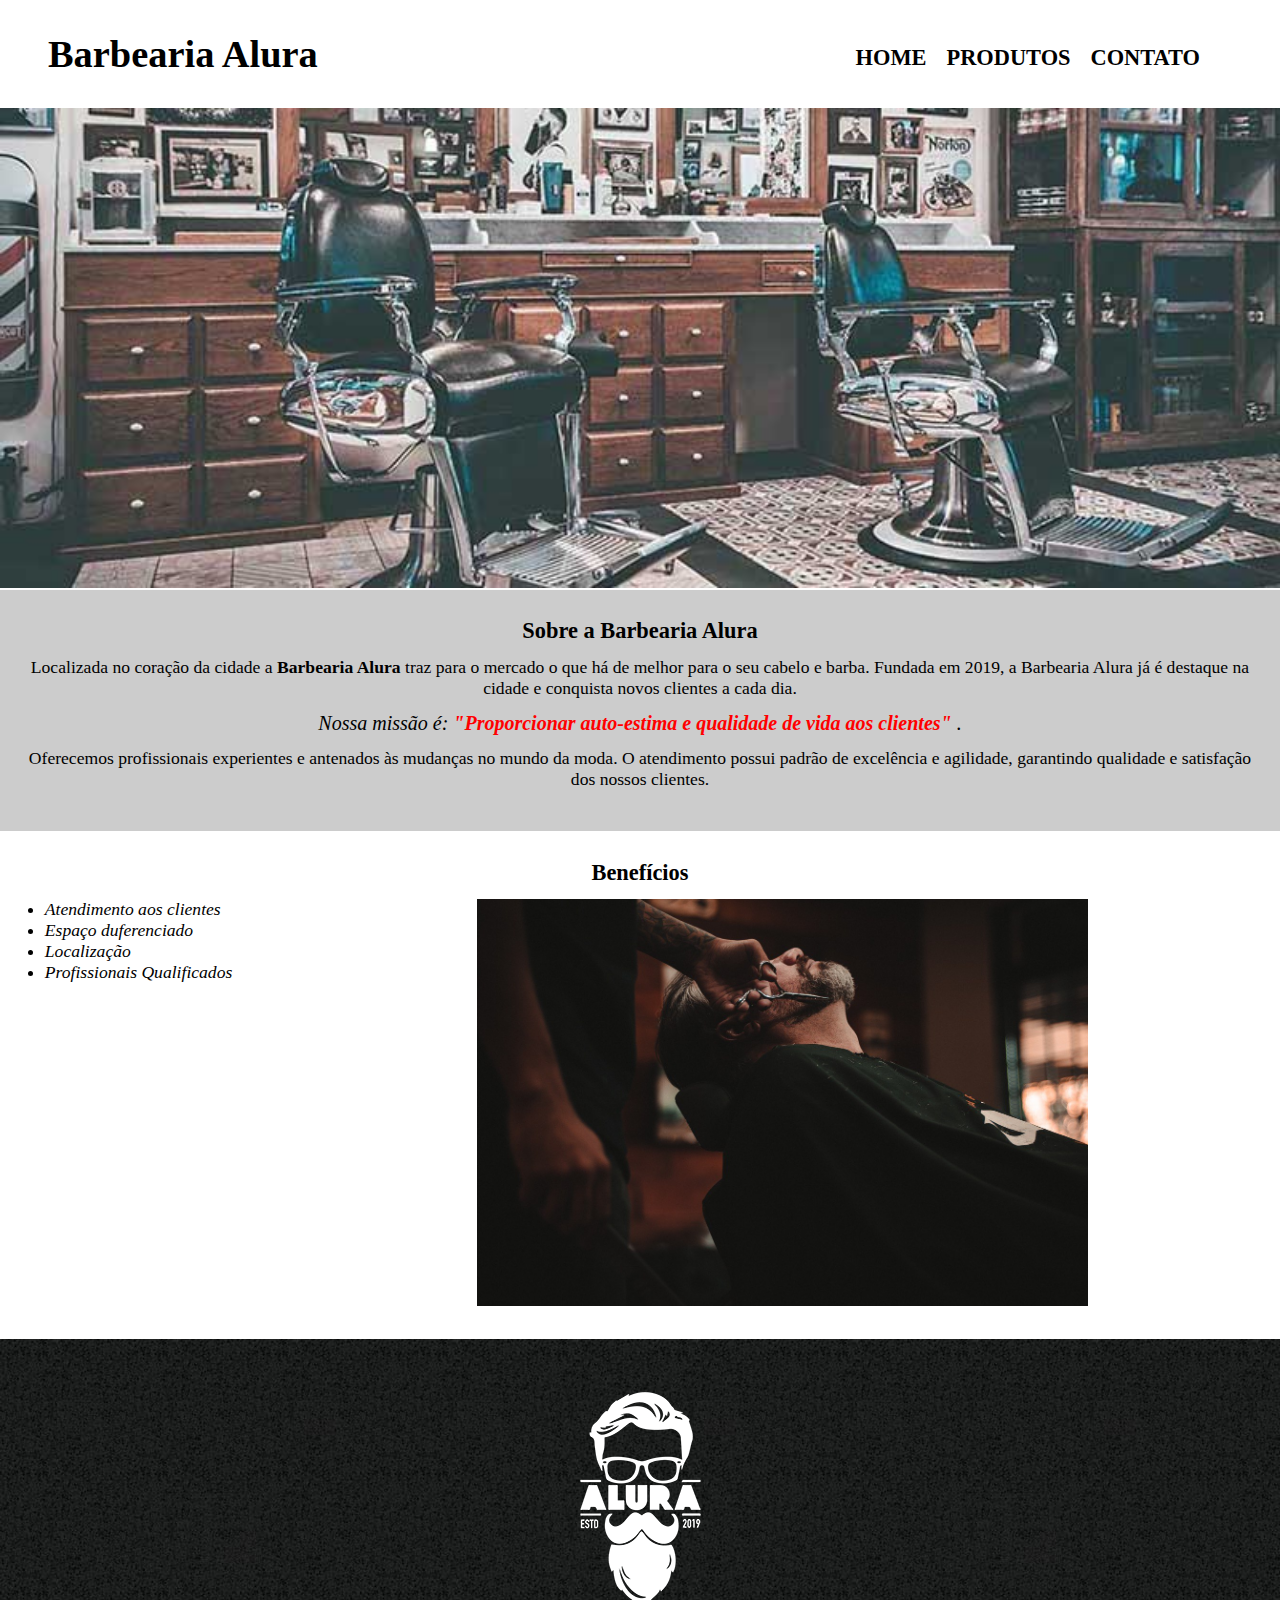
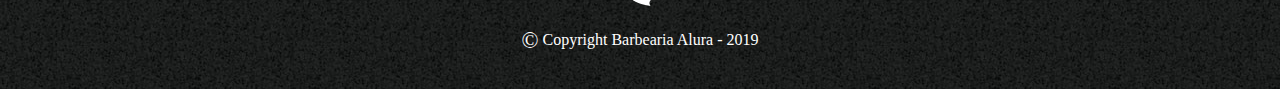
==== index.html @ c27ff3c3 "commit module three finished" ====
<!DOCTYPE html>
<html lang="pt-br">
    <head>
        <meta charset="UTF-8">
        <title>Barbearia Alura</title>
        <link rel="stylesheet" href="css/style-home.css">
       
    </head>
    
    <body>
        <header>
            <div class="d-header">
                <h1 class="main-title">Barbearia Alura</h1>
                <nav>
                    <ul>
                        <li><a href="index.html">Home</a></li>
                        <li><a href="products.html">Produtos</a></li>
                        <li><a href="contact.html">Contato</a></li>
                    </ul>
                </nav>
            </div>
        </header>

        <main>
                <img id="banner" src="images/banner.jpg" alt="banner">

                <section class="description">
                    <h2 class="centralized-title">Sobre a Barbearia Alura</h2> 

                    <p>Localizada no coração da cidade a <strong>Barbearia Alura</strong>  traz para o mercado o que há de melhor para o seu cabelo e barba. Fundada em 2019, a Barbearia Alura já é destaque na cidade e conquista novos clientes a cada dia.
                    </p> 

                    <p id="mission">Nossa missão é: <strong>"Proporcionar auto-estima e qualidade de vida aos clientes"</strong> .</p> 

                    <p>Oferecemos profissionais experientes e antenados às mudanças no mundo da moda. O atendimento possui padrão de excelência e agilidade, garantindo qualidade e satisfação dos nossos clientes.
                    </p> 
                </section>

                <section class="benefits">
                    <h3 class="centralized-title">Benefícios</h3>
                    <ul>
                        <li class="itens">Atendimento aos clientes</li>
                        <li class="itens">Espaço duferenciado</li>
                        <li class="itens">Localização</li>
                        <li class="itens">Profissionais Qualificados</li>
                    </ul>
                    <img src="images/beneficios.jpg" alt="Beneficios" class="image-benefits">
                </section>
        </main>

        <footer>
                <img src="images/products/logo-branco.png" alt="Logotipo" class="">
                <p class="copyright"><span id="copy"> &copy;</span> Copyright Barbearia Alura - 2019</p>
        </footer>
    </body>
</html>
---- css/style-home.css ----
:root {
    --grey: #cccccc;
    --white: #ffffff;
    --hover: #c78c19;
    --red: #FF0000;
    --black: #000000;
}

* {
    padding: 0px;
    margin: 0px;
}

html {
    font-size: 62,5%;
    overflow: scroll;
}


.d-header {
    position: relative;
    padding: 2rem;
    box-sizing: border-box;
}

.main-title {
    font-size: 2.4rem;
    font-weight: bold;
    padding-left: 1rem;
}

nav {
    position: absolute;
    right: 4rem;
    top: 2.8rem;
}

nav li {
    display: inline;
    margin-right: 1rem;
}

nav a {
    text-transform: uppercase;
    text-decoration: none;
    color: var(--black-text);
    font-weight: bold;
    font-size: 1.4rem;
}

nav a:hover {
    color: var(--hover);
}

#banner {
    width: 100%;
}

.centralized-title {
    text-align: center;
    font-size: 1.4rem;
    font-weight: bold;
}

.description {
    background: var(--grey);
    padding: 1.8rem;
    margin-top: -0.15rem;
}

.description h2,h3 {
    margin-bottom: 0.8rem;
}

.description p {
    font-size: 1.1rem;
    text-align: center; 
    margin-bottom: 0.8rem;
}

#mission {
    text-align: center;
    font-size: 20px;
    font-style: italic;
}

#mission strong {
    color: var(--red);
}

.itens {
    font-style: italic;
    font-size: 1.1rem;
}

.benefits {
    padding: 1.8rem;
}

.benefits ul{
    display: inline-block;
    vertical-align: top;
    width: 20%;
    margin: 0 15% 0 1rem;
}

.image-benefits {
    width: 50%;
}

footer {
    text-align: center;
    background: url("../images/products/bg.jpg");
    padding: 2.2rem 0;
}

.copyright {
    color: var(--white);
    font-size: 1rem;
}

#copy {
    font-size: 1.4rem;
    vertical-align: middle;
}
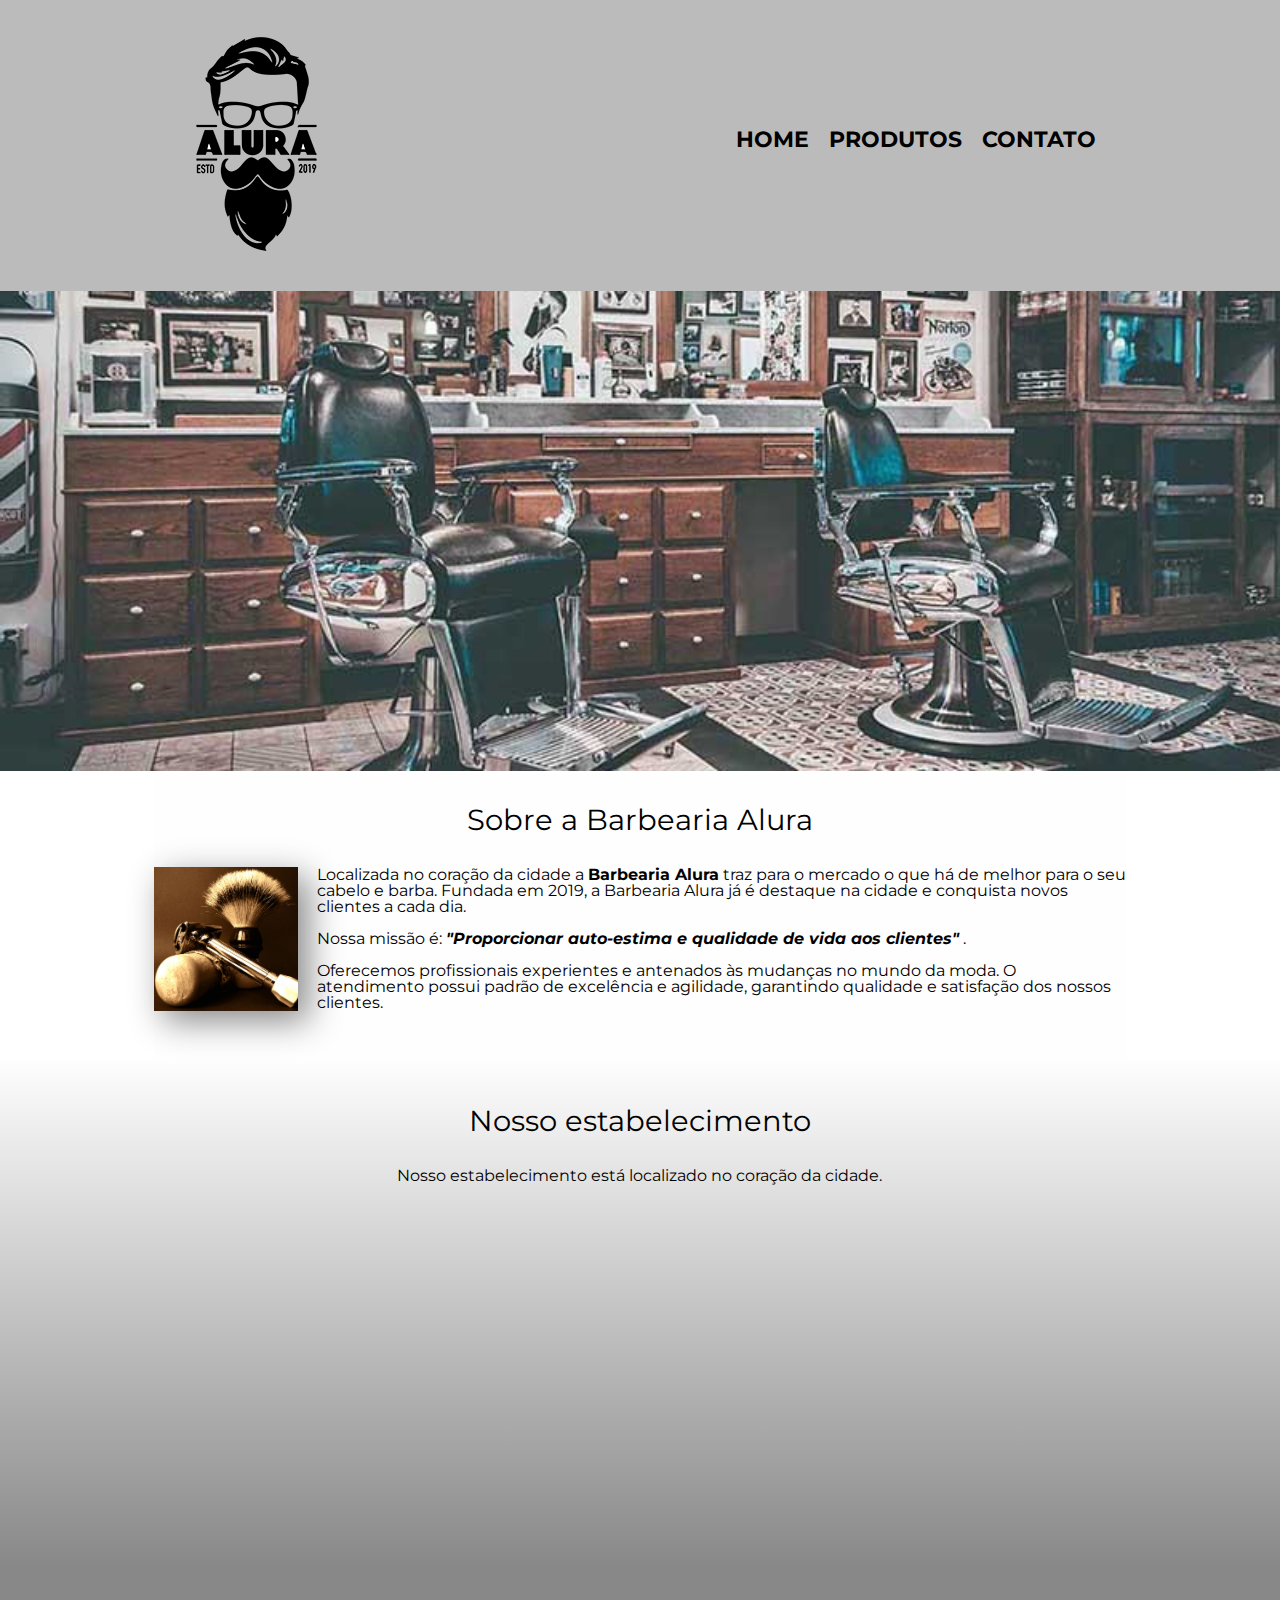
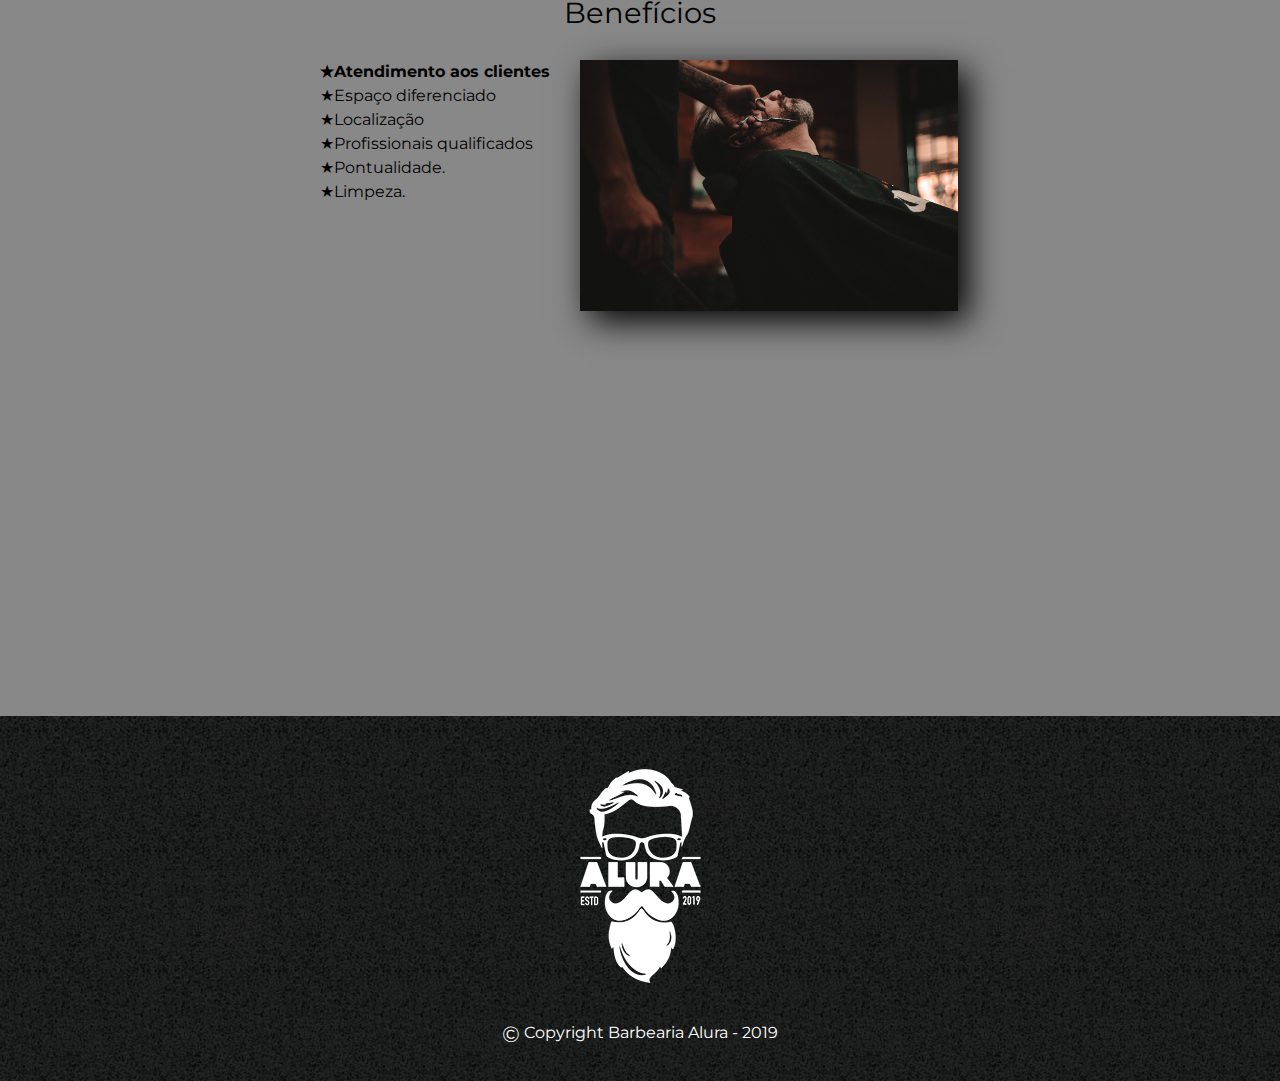
==== commit 21f855ab: "initial commit module four" ====
--- a/index.html
+++ b/index.html
@@ -1,57 +1,90 @@
 <!DOCTYPE html>
 <html lang="pt-br">
-    <head>
-        <meta charset="UTF-8">
-        <title>Barbearia Alura</title>
-        <link rel="stylesheet" href="css/style-home.css">
-       
-    </head>
-    
-    <body>
-        <header>
-            <div class="d-header">
-                <h1 class="main-title">Barbearia Alura</h1>
-                <nav>
-                    <ul>
-                        <li><a href="index.html">Home</a></li>
-                        <li><a href="products.html">Produtos</a></li>
-                        <li><a href="contact.html">Contato</a></li>
-                    </ul>
-                </nav>
+
+<head>
+    <meta charset="UTF-8">
+    <title>Barbearia Alura</title>
+    <link rel="stylesheet" href="css/reset.css">
+    <link rel="stylesheet" href="css/style.css">
+    <link rel="preconnect" href="https://fonts.googleapis.com">
+    <link rel="preconnect" href="https://fonts.gstatic.com" crossorigin>
+    <link href="https://fonts.googleapis.com/css2?family=Montserrat&display=swap" rel="stylesheet">
+
+</head>
+
+<body>
+    <header>
+        <div class="d-header">
+            <h1><img src="images/products/logo.png" alt="Logotipo"></h1>
+            <nav>
+                <ul>
+                    <li><a href="index.html">Home</a></li>
+                    <li><a href="products.html">Produtos</a></li>
+                    <li><a href="contact.html">Contato</a></li>
+                </ul>
+            </nav>
+        </div>
+    </header>
+
+    <main>
+        <img class="banner" src="images/banner.jpg" alt="Banner Principal">
+
+        <section class="main-description">
+
+            <h2 class="main-title">Sobre a Barbearia Alura</h2>
+            <img class="utensils" src="images/utensilios.jpg" alt="Utensilios de um Barbeiro">
+
+            <p>Localizada no coração da cidade a <strong>Barbearia Alura</strong> traz para o mercado o que há de melhor
+                para o seu cabelo e barba. Fundada em 2019, a Barbearia Alura já é destaque na cidade e conquista novos
+                clientes a cada dia.
+            </p>
+            <p id="mission">Nossa missão é: <strong><em>"Proporcionar auto-estima e qualidade de vida aos
+                        clientes"</em></strong> .</p>
+            <p>Oferecemos profissionais experientes e antenados às mudanças no mundo da moda. O atendimento possui
+                padrão de excelência e agilidade, garantindo qualidade e satisfação dos nossos clientes.
+            </p>
+        </section>
+
+        <section class="map">
+            <div class="content-map">
+                <h3 class="main-title">Nosso estabelecimento</h3>
+                <p>Nosso estabelecimento está localizado no coração da cidade.</p>
+
+                <iframe src="https://www.google.com/maps/embed?pb=!1m18!1m12!1m3!1d3483.6136731436673!2d-51.222532385066884!3d-29.
+                176054598388856!2m3!1f0!2f0!3f0!3m2!1i1024!2i768!4f13.1!3m3!1m2!1s0x951ea3a99dbcde3d%3A0x7c875dc6b31eb12f!2sVillagio%20
+                Caxias!5e0!3m2!1spt-BR!2sbr!4v1624771058964!5m2!1spt-BR!2sbr" width="100%" height="300" style="border:0;" 
+                allowfullscreen="" loading="lazy"></iframe>
             </div>
-        </header>
+        </section>
 
-        <main>
-                <img id="banner" src="images/banner.jpg" alt="banner">
+        <section class="benefits">
+            <h3 class="main-title">Benefícios</h3>
 
-                <section class="description">
-                    <h2 class="centralized-title">Sobre a Barbearia Alura</h2> 
+            <div class="benefits-content">
+                <ul class="benefits-list">
+                    <li class="itens">Atendimento aos clientes</li>
+                    <li class="itens">Espaço diferenciado</li>
+                    <li class="itens">Localização</li>
+                    <li class="itens">Profissionais qualificados</li>
+                    <li class="itens">Pontualidade.</li>
+                    <li class="itens">Limpeza.</li>
+                </ul>
 
-                    <p>Localizada no coração da cidade a <strong>Barbearia Alura</strong>  traz para o mercado o que há de melhor para o seu cabelo e barba. Fundada em 2019, a Barbearia Alura já é destaque na cidade e conquista novos clientes a cada dia.
-                    </p> 
+                <img src="images/beneficios.jpg" alt="Beneficios" class="benefits-image">
+            </div>
 
-                    <p id="mission">Nossa missão é: <strong>"Proporcionar auto-estima e qualidade de vida aos clientes"</strong> .</p> 
+            <div class="video">
+                <iframe width="560" height="315" src="https://www.youtube.com/embed/wcVVXUV0YUY" 
+                frameborder="0" allow="accelerometer; autoplay; encrypted-media; gyroscope; picture-in-picture" 
+                allowfullscreen></iframe>
+            </div>
+        </section>
+    </main>
 
-                    <p>Oferecemos profissionais experientes e antenados às mudanças no mundo da moda. O atendimento possui padrão de excelência e agilidade, garantindo qualidade e satisfação dos nossos clientes.
-                    </p> 
-                </section>
+    <footer>
+        <img src="images/products/logo-branco.png" alt="Logotipo" class="">
+        <p class="copyright"><span id="copy"> &copy;</span> Copyright Barbearia Alura - 2019</p>
+    </footer>
+</body>
 
-                <section class="benefits">
-                    <h3 class="centralized-title">Benefícios</h3>
-                    <ul>
-                        <li class="itens">Atendimento aos clientes</li>
-                        <li class="itens">Espaço duferenciado</li>
-                        <li class="itens">Localização</li>
-                        <li class="itens">Profissionais Qualificados</li>
-                    </ul>
-                    <img src="images/beneficios.jpg" alt="Beneficios" class="image-benefits">
-                </section>
-        </main>
-
-        <footer>
-                <img src="images/products/logo-branco.png" alt="Logotipo" class="">
-                <p class="copyright"><span id="copy"> &copy;</span> Copyright Barbearia Alura - 2019</p>
-        </footer>
-    </body>
-</html>
-
+</html>--- a/css/style.css
+++ b/css/style.css
@@ -0,0 +1,284 @@
+/*paleta de cores uzadas no projeto*/
+:root {
+    --grey: #BBBBBB;
+    --t-grey: #555555;
+    --dark-grey: #888888;
+    --black: #000000;
+    --opacity-black: RGBa(0,0,0,0.3);
+    --gold: #c78c19;
+    --green: #088C19;
+    --white: #FFFFFF;
+    --orange: #ffa500;
+    --dark-orange: #ff8c00;
+    --almost-white: #FEFEFE;
+}
+
+body {
+    font-family: 'Montserrat', sans-serif;
+ }
+
+header {
+    background: var(--grey);
+    padding: 1.2rem;
+}
+
+.d-header {
+    position: relative;
+    width: 76%;
+    margin: 0 auto;
+}
+
+/*menu de navegação*/
+nav {
+    position: absolute;
+    top: 6.8rem;
+    right: 0;
+}
+
+nav li {
+    display: inline;
+    margin-right: 1rem;
+}
+
+nav a {
+    text-transform: uppercase;
+    text-decoration: none;
+    color: var(--black);
+    font-weight: bold;
+    font-size: 1.4rem;
+}
+
+nav a:hover {
+    color: var(--gold);
+}
+
+/*css da página principal*/
+.banner {
+    width: 100%;
+}
+
+.main-title {
+    text-align: center;
+    font-size: 1.8rem;
+    margin: 0 0 2rem;
+    clear: left;
+}
+
+
+.main-description {
+    padding: 0 1.8rem;
+    width: 76%;
+    margin: 0 auto;
+}
+
+.main-description {
+    padding: 2rem 0;
+    background: var(--almost-white) ;
+}
+
+.main-description p {
+    margin: 0 0 1rem;
+}
+
+.main-description strong {
+    font-weight: bold;
+}
+
+.main-description em {
+    font-style: italic;
+}
+
+.utensils {
+    width: 9rem;
+    float: left;
+    margin: 0 1.2rem 1.2rem 0;
+    box-shadow: 0.6rem 0.6rem 2rem var(--dark-grey);
+}
+
+.map {
+    padding: 3rem 0;
+    background: linear-gradient(var(--almost-white),var(--dark-grey));
+}
+
+.map p {
+    margin: 0 0 2rem;
+    text-align: center;
+}
+
+.content-map {
+    width: 76%;
+    margin: 0 auto;
+}
+
+.benefits {
+    padding: 2rem 0;
+    background: var(--dark-grey);
+}
+
+.benefits-content {
+    width: 40rem;
+    margin: 0 auto;
+}
+
+.benefits-list {
+    display: inline-block;
+    width: 40%;
+    vertical-align: top;
+}
+
+.itens {
+    line-height: 1.5rem;
+}
+
+.itens:before {
+    content: "\2605";
+}
+
+.itens:first-child {
+    font-weight: bold;
+}
+
+.benefits-image {
+    width: 59%;
+    opacity: 1;
+    transition: 400ms;
+    box-shadow: 0.6rem 0.6rem 2rem var(--black);
+}
+
+.benefits-image:hover {
+    opacity: 0.3;
+}
+
+.video {
+    width: 35rem;
+    margin: 1.6rem auto;
+}
+
+
+
+
+/*css página de produtos*/
+.products {
+    width: 76%;
+    margin: 0 auto;
+    padding: 2rem 0;
+}
+
+.products li{
+    display: inline-block;
+    text-align: center;
+    width: 30%;
+    vertical-align: top;
+    margin: 0 1.5%;
+    padding: 1.8rem 1.2rem;
+    box-sizing: border-box;
+    border: 0.2rem solid var(--black);
+    border-radius: 0.50rem;
+}
+
+.products li:hover {
+    border-color: var(--gold);
+}
+
+.products li:hover h2 {
+    font-size: 2rem;
+}
+
+.products li:active {
+    border-color: var(--green);
+}
+
+.products h2 {
+    font-size: 1.8rem;
+    font-weight: bold;
+}
+
+.product-description {
+    font-size: 1.2rem;    
+}
+
+.product-price {
+    font-size: 1.8rem;
+    font-weight: bold;
+    margin-top: 0.6rem;
+}
+
+
+/*css página de contato*/
+.contact-main {
+    width: 76%;
+    margin: 0 auto;
+}
+
+form {
+    margin: 2.2rem 0;
+}
+
+form label,
+legend {
+    display: block;
+    font-size: 1.2rem;
+    margin: 0 0 0.6rem;
+}
+
+.input-default {
+    display: block;
+    margin: 0 0 1.2rem;
+    padding: 0.6rem 1.2rem;
+    width: 50%;
+}
+
+.checkbox {
+    margin: 1.2rem 0;
+}
+
+.submit {
+    width: 40%;
+    padding: 1rem 0;
+    background: var(--orange);
+    color: var(--white);
+    font-weight: bold;
+    font-size: 1.1rem;
+    border: none;
+    border-radius: 0.25rem;
+    transition: 1s;
+}
+
+.submit:hover {
+    background: var(--dark-orange);
+    cursor:pointer;
+    transform: scale(1.2) rotate(-2deg);
+}
+
+table {
+    margin: 1.2rem 0 2.4rem;
+}
+
+thead {
+    background: var(--t-grey);
+    color: var(--white);
+    font-weight: bold;
+}
+
+td, th {
+    border: 0.1rem solid var(--black);
+    padding: 0.4rem 1rem;
+}
+
+footer {
+    text-align: center;
+    background: url("../images/products/bg.jpg");
+    padding: 2.2rem 0;
+}
+
+.copyright {
+    color: var(--white);
+    font-size: 1rem;
+    margin-top: 1.2rem;
+}
+
+#copy {
+    font-size: 1.4rem;
+    vertical-align: middle;
+}
+
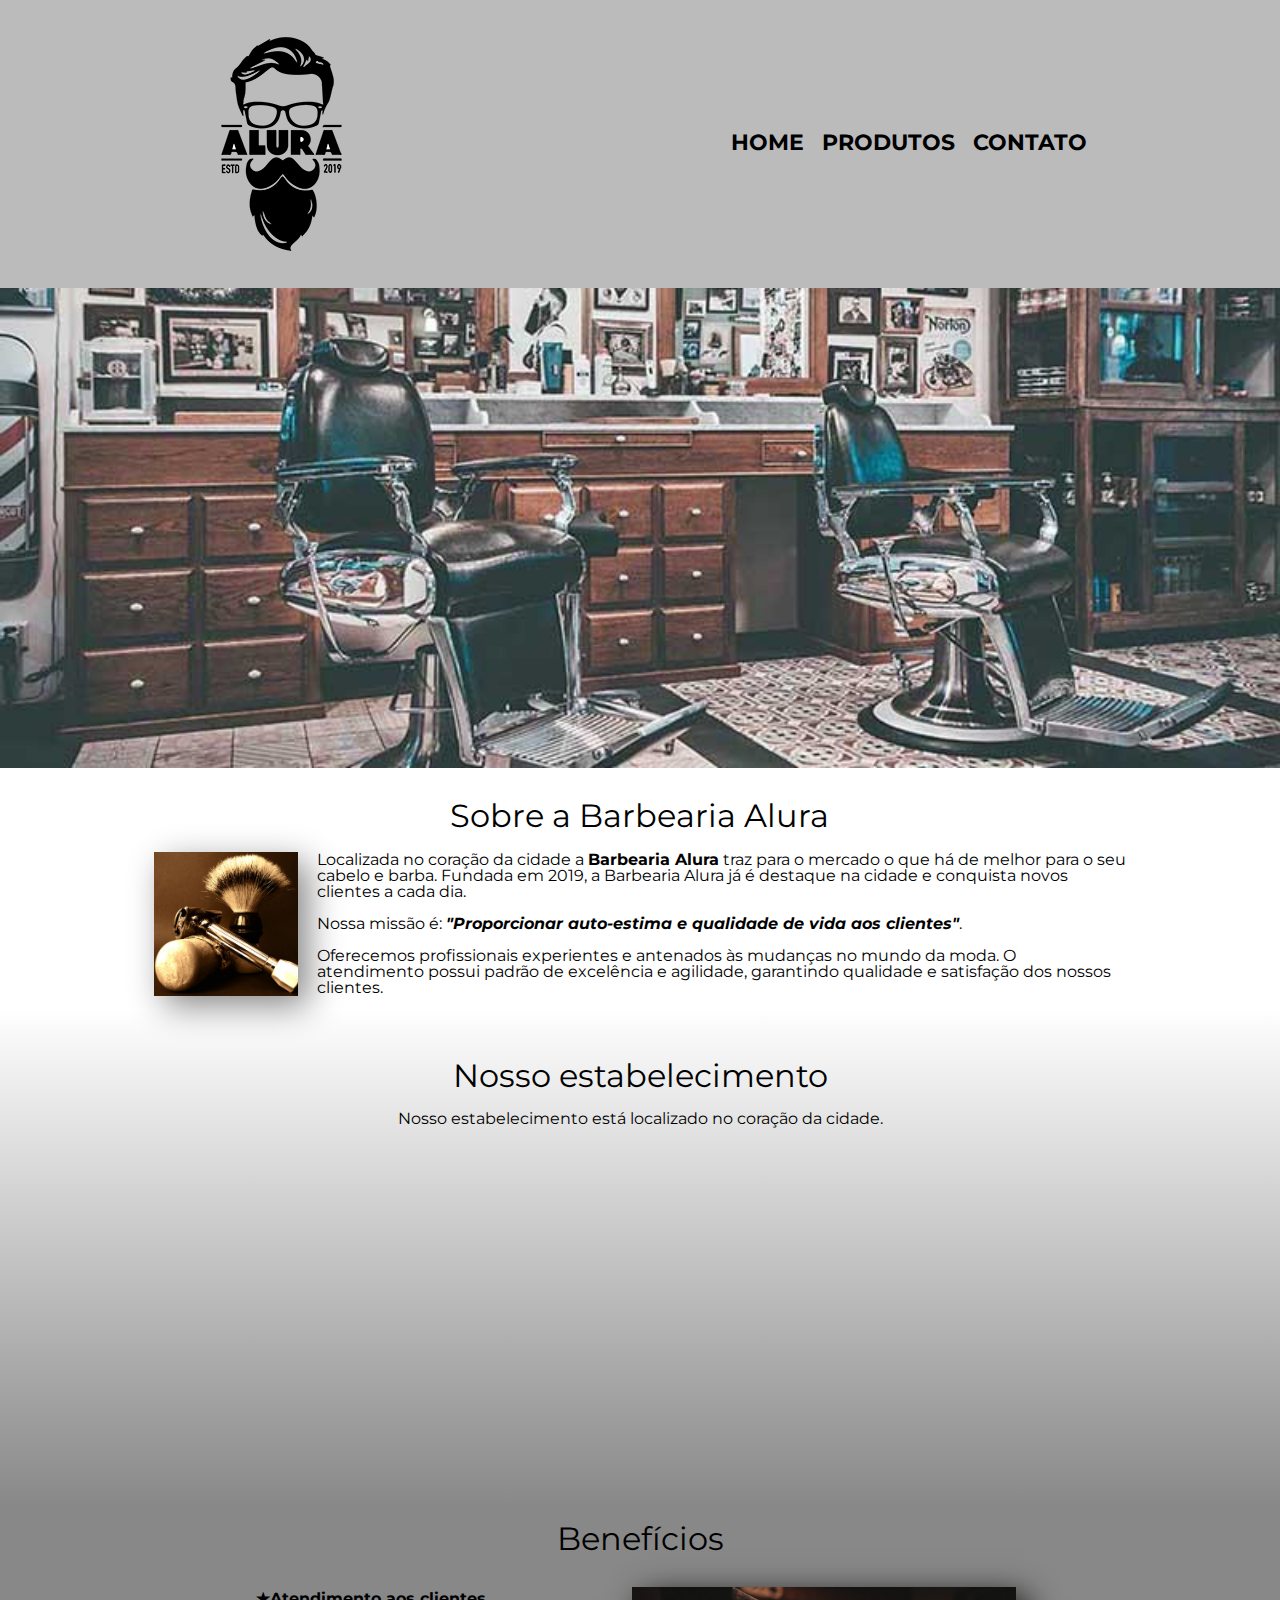
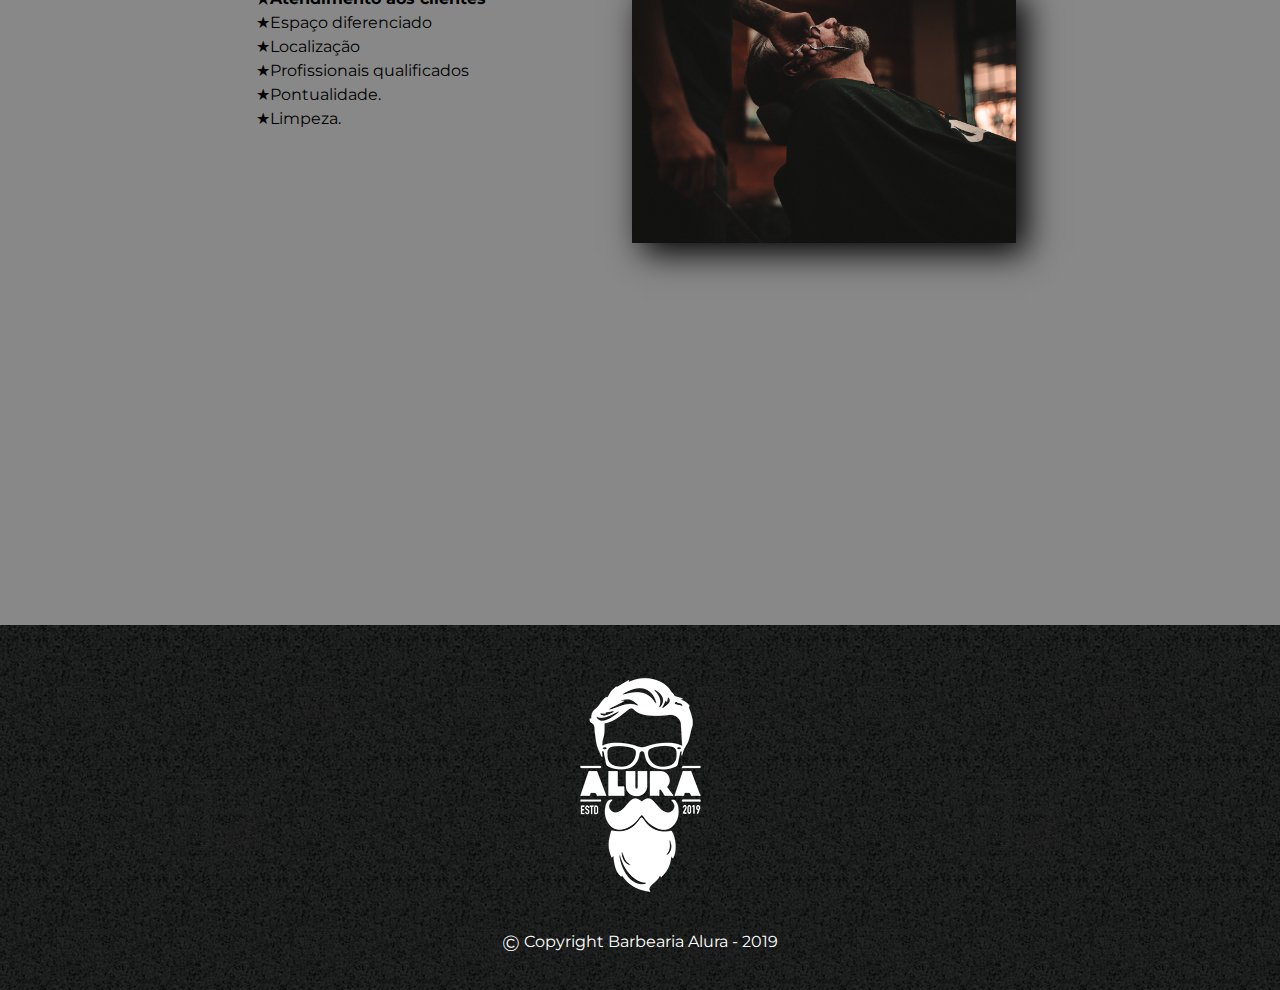
==== commit 923f0eb7: "final commit module four responsiveness" ====
--- a/index.html
+++ b/index.html
@@ -3,6 +3,7 @@
 
 <head>
     <meta charset="UTF-8">
+    <meta name="viewport" content="width=device-width">
     <title>Barbearia Alura</title>
     <link rel="stylesheet" href="css/reset.css">
     <link rel="stylesheet" href="css/style.css">
@@ -39,7 +40,7 @@
                 clientes a cada dia.
             </p>
             <p id="mission">Nossa missão é: <strong><em>"Proporcionar auto-estima e qualidade de vida aos
-                        clientes"</em></strong> .</p>
+                        clientes"</em></strong>.</p>
             <p>Oferecemos profissionais experientes e antenados às mudanças no mundo da moda. O atendimento possui
                 padrão de excelência e agilidade, garantindo qualidade e satisfação dos nossos clientes.
             </p>
@@ -52,7 +53,7 @@
 
                 <iframe src="https://www.google.com/maps/embed?pb=!1m18!1m12!1m3!1d3483.6136731436673!2d-51.222532385066884!3d-29.
                 176054598388856!2m3!1f0!2f0!3f0!3m2!1i1024!2i768!4f13.1!3m3!1m2!1s0x951ea3a99dbcde3d%3A0x7c875dc6b31eb12f!2sVillagio%20
-                Caxias!5e0!3m2!1spt-BR!2sbr!4v1624771058964!5m2!1spt-BR!2sbr" width="100%" height="300" style="border:0;" 
+                Caxias!5e0!3m2!1spt-BR!2sbr!4v1624771058964!5m2!1spt-BR!2sbr" width="auto" height="300" style="border:0;" 
                 allowfullscreen="" loading="lazy"></iframe>
             </div>
         </section>
@@ -74,7 +75,7 @@
             </div>
 
             <div class="video">
-                <iframe width="560" height="315" src="https://www.youtube.com/embed/wcVVXUV0YUY" 
+                <iframe width="100%" height="315" src="https://www.youtube.com/embed/wcVVXUV0YUY" 
                 frameborder="0" allow="accelerometer; autoplay; encrypted-media; gyroscope; picture-in-picture" 
                 allowfullscreen></iframe>
             </div>
--- a/css/style.css
+++ b/css/style.css
@@ -13,8 +13,13 @@
     --almost-white: #FEFEFE;
 }
 
+
+
+/*cabeçálho do código - posicionamento logo superior*/
 body {
     font-family: 'Montserrat', sans-serif;
+    display: flex;
+    flex-direction: column;
  }
 
 header {
@@ -23,21 +28,28 @@
 }
 
 .d-header {
-    position: relative;
-    width: 76%;
-    margin: 0 auto;
-}
+    display: flex;
+    flex-direction: row;
+    justify-content: center;
+   justify-content: space-around;
+}
+
+.d-header h1 {
+    display: flex;
+    
+}
+
+
 
 /*menu de navegação*/
 nav {
-    position: absolute;
-    top: 6.8rem;
-    right: 0;
+    padding: 7rem 0;
+    vertical-align: bottom;
 }
 
 nav li {
     display: inline;
-    margin-right: 1rem;
+    margin: 0 0 0 0.9rem;
 }
 
 nav a {
@@ -52,28 +64,45 @@
     color: var(--gold);
 }
 
+
+
+/*rodapé - posicionamento logo inferior*/
+footer {
+    text-align: center;
+    background: url("../images/products/bg.jpg");
+    padding: 2.2rem 0;
+}
+
+.copyright {
+    color: var(--white);
+    font-size: 1rem;
+    margin-top: 1.2rem;
+}
+
+#copy {
+    font-size: 1.4rem;
+    vertical-align: middle;
+}
+
+
+
+
 /*css da página principal*/
 .banner {
+    display: flex;
     width: 100%;
 }
 
 .main-title {
     text-align: center;
-    font-size: 1.8rem;
-    margin: 0 0 2rem;
-    clear: left;
-}
-
-
-.main-description {
+    font-size: 2rem;
+    margin: 0 0 1.2rem;
+}
+
+section.main-description {
     padding: 0 1.8rem;
     width: 76%;
-    margin: 0 auto;
-}
-
-.main-description {
-    padding: 2rem 0;
-    background: var(--almost-white) ;
+    margin: 2rem auto 0 auto;
 }
 
 .main-description p {
@@ -95,9 +124,10 @@
     box-shadow: 0.6rem 0.6rem 2rem var(--dark-grey);
 }
 
-.map {
-    padding: 3rem 0;
+section.map {
+    padding: 2rem 0;
     background: linear-gradient(var(--almost-white),var(--dark-grey));
+    
 }
 
 .map p {
@@ -106,23 +136,27 @@
 }
 
 .content-map {
-    width: 76%;
-    margin: 0 auto;
-}
-
-.benefits {
-    padding: 2rem 0;
+    display: flex;
+    flex-direction: column;
+    padding: 1rem 10rem;
+    width:50%rem;
+    justify-content: center;
+}
+
+section.benefits {
+    padding: 1rem 0 2rem 0;
     background: var(--dark-grey);
 }
 
 .benefits-content {
-    width: 40rem;
-    margin: 0 auto;
+    display: flex;
+    width:60%;
+    margin: 2rem auto;
 }
 
 .benefits-list {
     display: inline-block;
-    width: 40%;
+    width: 49%;
     vertical-align: top;
 }
 
@@ -139,7 +173,7 @@
 }
 
 .benefits-image {
-    width: 59%;
+    width: 50%;
     opacity: 1;
     transition: 400ms;
     box-shadow: 0.6rem 0.6rem 2rem var(--black);
@@ -150,30 +184,37 @@
 }
 
 .video {
-    width: 35rem;
-    margin: 1.6rem auto;
+    width: 40%;
+    margin: 2rem auto 0 auto;
 }
 
 
 
 
 /*css página de produtos*/
+.description { 
+    width: 90%;
+    margin: 3rem auto 0 auto;
+}
+
 .products {
-    width: 76%;
-    margin: 0 auto;
-    padding: 2rem 0;
+    display: flex;
+    flex-wrap: wrap;
+    justify-content: space-evenly;
 }
 
 .products li{
-    display: inline-block;
+    display: flex;
+    width: 25%;
+    flex-direction: column;
+    align-items: center;
     text-align: center;
-    width: 30%;
     vertical-align: top;
-    margin: 0 1.5%;
-    padding: 1.8rem 1.2rem;
-    box-sizing: border-box;
+    padding: 2rem 2rem;
     border: 0.2rem solid var(--black);
     border-radius: 0.50rem;
+    box-sizing: border-box;
+    margin: 0 1rem 3rem 0;
 }
 
 .products li:hover {
@@ -189,19 +230,23 @@
 }
 
 .products h2 {
+    display: flex;
     font-size: 1.8rem;
     font-weight: bold;
 }
 
 .product-description {
+    display: flex;
     font-size: 1.2rem;    
 }
 
 .product-price {
+    display: flex;
     font-size: 1.8rem;
     font-weight: bold;
     margin-top: 0.6rem;
 }
+
 
 
 /*css página de contato*/
@@ -265,20 +310,138 @@
     padding: 0.4rem 1rem;
 }
 
-footer {
-    text-align: center;
-    background: url("../images/products/bg.jpg");
-    padding: 2.2rem 0;
-}
-
-.copyright {
-    color: var(--white);
-    font-size: 1rem;
-    margin-top: 1.2rem;
-}
-
-#copy {
-    font-size: 1.4rem;
-    vertical-align: middle;
-}
-
+
+
+
+@media (max-width: 1024px) {
+
+    .description { 
+        width: 96%;
+        margin: 2rem auto 0 auto;
+    }
+
+    .products li{
+        width: 40%;
+    }
+}
+
+
+
+@media (max-width: 480px) {
+
+    /*cabeçalho*/
+    .d-header {
+        flex-direction: column;
+        align-items: center;
+    }
+
+    nav {
+        padding: 0;
+    }
+
+    nav a {
+        font-size: 1rem;   
+    }
+
+    nav li {
+        margin: 0 0.5rem 0 0;
+    }
+
+
+    /*rodapé*/
+    .copyright {
+        color: var(--white);
+        font-size: 0.8rem;
+        margin-top: 1.2rem;
+    }
+
+    #copy {
+        font-size: 1rem;
+    }    
+
+
+    /*página principal*/
+    .main-title {
+        display: block;
+        font-size: 1.4rem;
+        margin-top: 1rem;
+    }
+
+    .utensils {
+        width: 40%;
+        padding: 0 0.1rem 1px 0;
+    }
+
+    section.main-description {
+        padding: 0;
+    }
+
+    section.map {
+        padding: 0.5rem 0 0.5rem 0;
+    }
+
+    .content-map {
+        padding: 0 0.5rem;     
+    }
+
+    .benefits {
+        display: flex;
+        flex-direction: column;
+    }
+
+    .benefits-content {
+        display: flex;
+        flex-direction: column;
+        width: 96%;
+        margin: 0 1rem 1rem 1rem;
+    }
+
+    .benefits-list {
+        width: 100%;
+        margin-bottom: 1rem;
+    }
+
+    .benefits-image {
+        width: 94%;
+    }
+
+    .video {
+        width: 94%;
+        margin-top: 1rem;
+    }
+
+
+    /*página produtos*/
+    .description {
+        display: block;
+        width: 90%;
+        margin: 0 auto;
+    }
+    
+    .products {
+        display: block;
+    }
+
+    .products li {
+        width: 100%;
+        box-sizing: border-box;
+        text-align: center;
+        margin: 2rem 0;
+    }
+
+
+    /*página contato*/
+    .contact-main {
+        width: 90%;
+        margin: 0 auto;
+    }
+
+    .input-default {
+        width: 86%;
+    }
+
+    .submit {
+        width: 60%;
+    }
+
+}